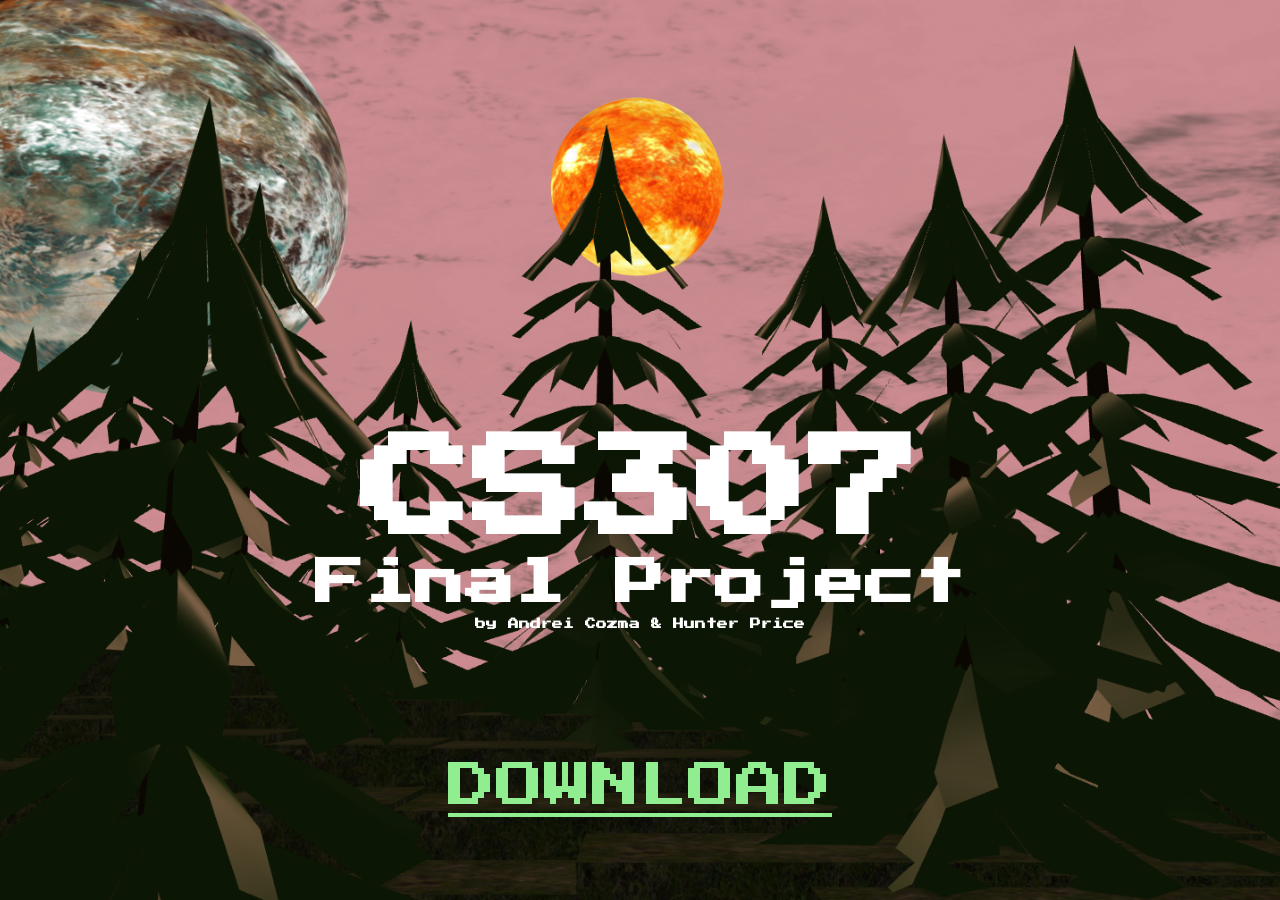
==== docs/index.html @ 25d2a36f "Added docs folder" ====
<!DOCTYPE html>
<html lang="en">
<head>
    <meta charset="UTF-8">
    <title>CS307 Final Project</title>
    <link rel="stylesheet" type="text/css"  href="styles.css">
    <link href="https://fonts.googleapis.com/css2?family=Press+Start+2P&display=swap" rel="stylesheet">
</head>
<body>
<div id="frontSection">
    <h1 class="header">CS307</h1>
    <h2>Final Project</h2>
    <h3>by Andrei Cozma & Hunter Price</h3>
    <a id="btn" href="download.html">DOWNLOAD</a>
</div>


</body>
</html>
---- docs/styles.css ----
#frontSection{
    position: absolute;
    text-align: center;
    left:0;
    right:0;
    bottom: 10%;
}
#frontSection h2{
    font-size: 5.5vmin;
}
#frontSection h3{
    font-size: 1.2vmin;
    margin-bottom: 10%;
}
#frontSection *{
    padding: 5px;
    margin:0;
}

.header{
    font-size: 7em;
}

a{
    color: lightgreen;
    font-size: 3em;
    cursor: pointer;
}

#downloadSection{
    position: absolute;
    left: 0;
    right:0;
    bottom:10%;
}

#downloadSection a{
    display: block;
    background-color:lightgreen;
    color: black;
    padding: 1em;
    font-size: 1.2em;
    margin:auto;
    margin-top:1em;
    width:20em;
}

#homeBtn{
    width: 5em;
    text-decoration: none;
}

html,body{
    background-image: url("img.png");
    background-size: cover;
    background-attachment: fixed;
    background-position: center;
    font-family: 'Press Start 2P', cursive;
    color: white;
    text-align: center;
}
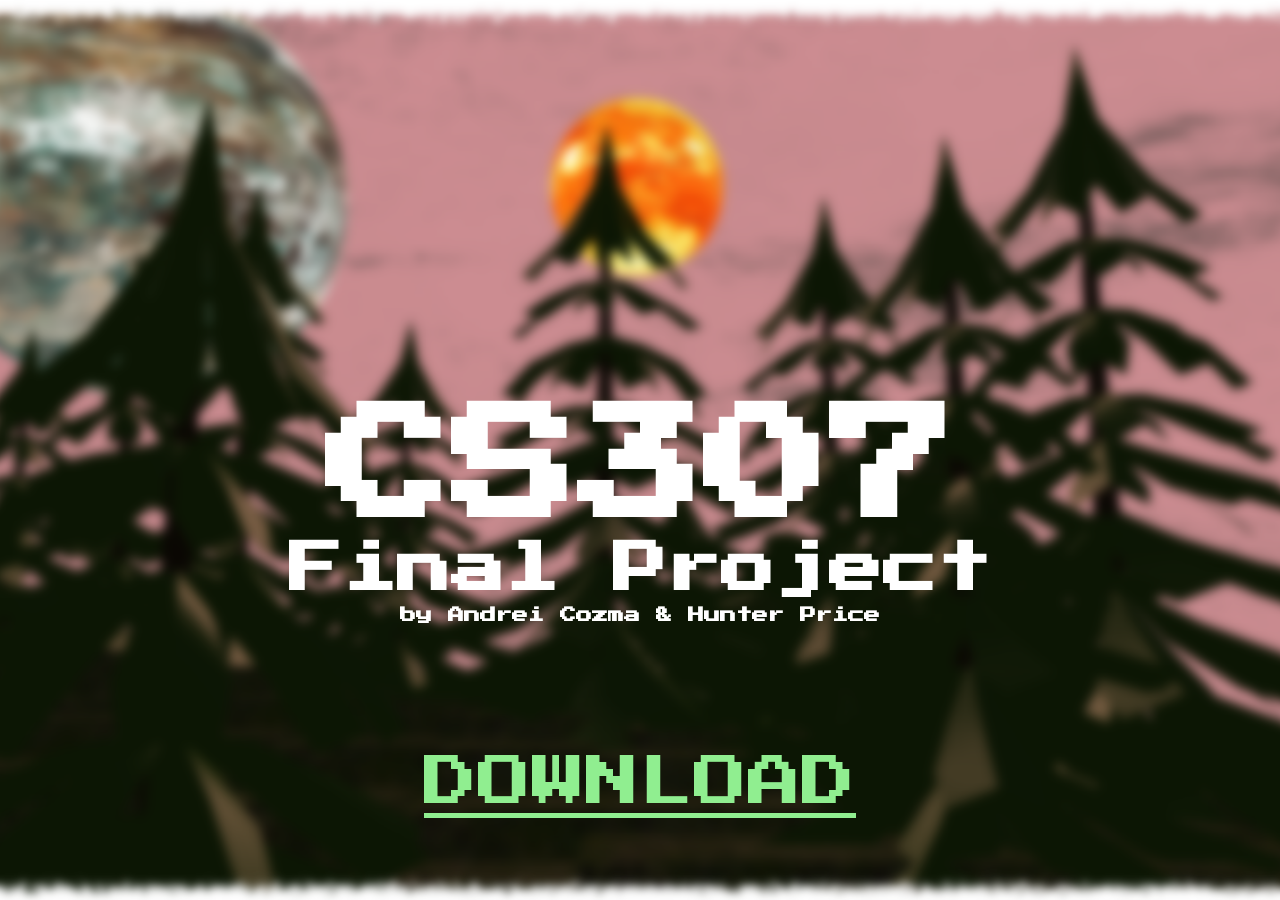
==== commit adec89f3: "updated webpage sources" ====
--- a/docs/index.html
+++ b/docs/index.html
@@ -5,13 +5,14 @@
     <title>CS307 Final Project</title>
     <link rel="stylesheet" type="text/css"  href="styles.css">
     <link href="https://fonts.googleapis.com/css2?family=Press+Start+2P&display=swap" rel="stylesheet">
+    <meta name="viewport" content="width=device-width, initial-scale=1">
 </head>
 <body>
 <div id="frontSection">
-    <h1 class="header">CS307</h1>
+    <h1>CS307</h1>
     <h2>Final Project</h2>
     <h3>by Andrei Cozma & Hunter Price</h3>
-    <a id="btn" href="download.html">DOWNLOAD</a>
+    <a id="downloadBtn" href="download.html">DOWNLOAD</a>
 </div>
 
 
--- a/docs/styles.css
+++ b/docs/styles.css
@@ -6,25 +6,31 @@
     right:0;
     bottom: 10%;
 }
+#frontSection h1{
+    font-size:14vmin;
+}
 #frontSection h2{
-    font-size: 5.5vmin;
+    font-size: 6vmin;
 }
 #frontSection h3{
-    font-size: 1.2vmin;
+    font-size: 1.8vmin;
     margin-bottom: 10%;
 }
 #frontSection *{
     padding: 5px;
     margin:0;
 }
+#downloadBtn{
+    font-size: 6vmin;
+}
 
-.header{
-    font-size: 7em;
+#downloadTitle{
+    font-size: 10vmin;
 }
 
 a{
     color: lightgreen;
-    font-size: 3em;
+    font-size: 6vh;
     cursor: pointer;
 }
 
@@ -39,15 +45,15 @@
     display: block;
     background-color:lightgreen;
     color: black;
-    padding: 1em;
-    font-size: 1.2em;
+    padding: 2em;
+    font-size: 70%;
     margin:auto;
     margin-top:1em;
     width:20em;
 }
 
 #homeBtn{
-    width: 5em;
+    width: 1em;
     text-decoration: none;
 }
 
@@ -59,4 +65,5 @@
     font-family: 'Press Start 2P', cursive;
     color: white;
     text-align: center;
+    overflow: hidden;
 }
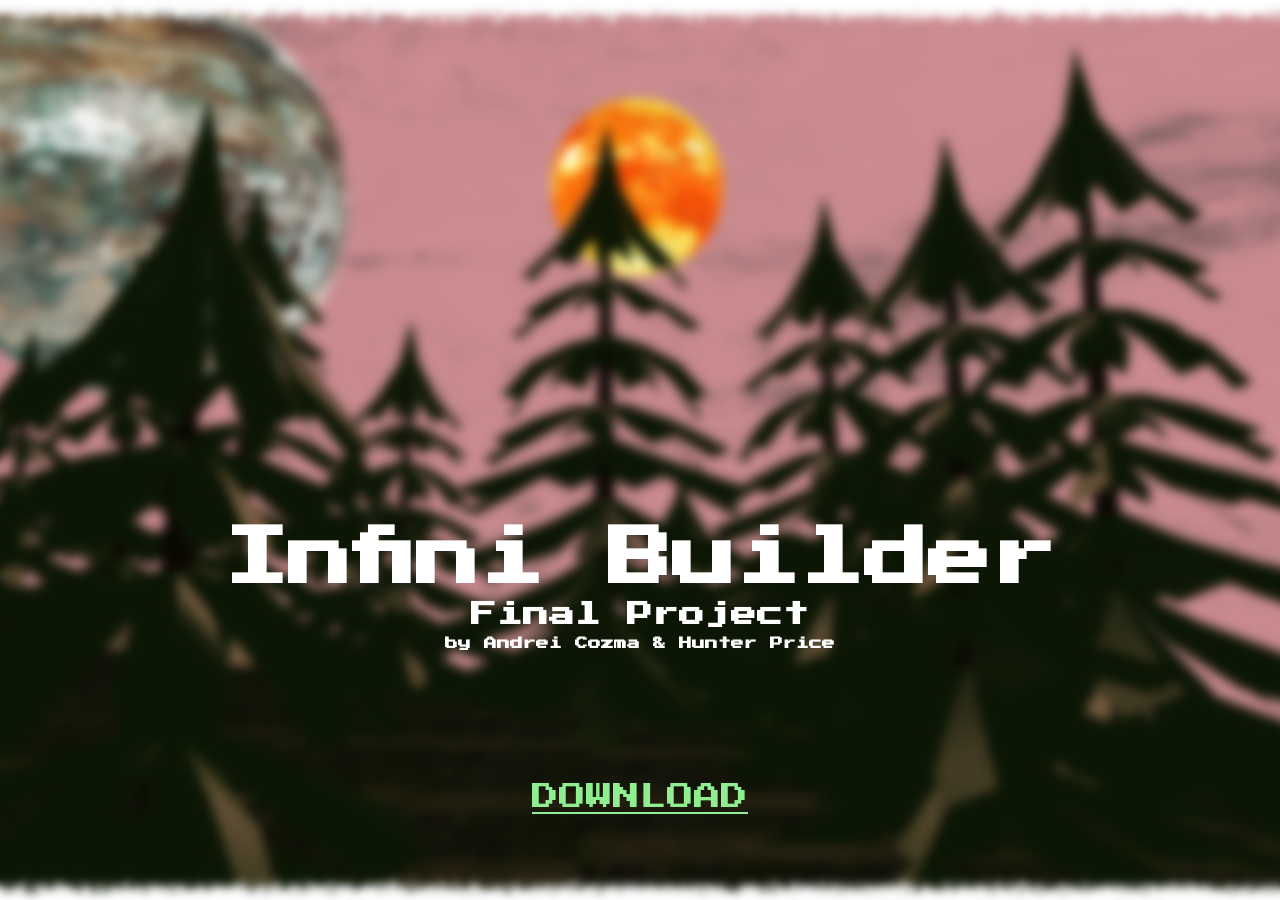
==== commit 76d0fdb2: "Updated docs" ====
--- a/docs/index.html
+++ b/docs/index.html
@@ -1,20 +1,34 @@
 <!DOCTYPE html>
 <html lang="en">
+
 <head>
+    <!-- Global site tag (gtag.js) - Google Analytics -->
+    <script async src="https://www.googletagmanager.com/gtag/js?id=UA-83856517-4"></script>
+    <script>
+        window.dataLayer = window.dataLayer || [];
+
+        function gtag() {
+            dataLayer.push(arguments);
+        }
+        gtag('js', new Date());
+
+        gtag('config', 'UA-83856517-4');
+    </script>
     <meta charset="UTF-8">
-    <title>CS307 Final Project</title>
-    <link rel="stylesheet" type="text/css"  href="styles.css">
+    <title>InfiniBuilder</title>
+    <link href="styles.css" rel="stylesheet" type="text/css">
     <link href="https://fonts.googleapis.com/css2?family=Press+Start+2P&display=swap" rel="stylesheet">
-    <meta name="viewport" content="width=device-width, initial-scale=1">
+    <meta content="width=device-width, initial-scale=1" name="viewport">
 </head>
+
 <body>
-<div id="frontSection">
-    <h1>CS307</h1>
-    <h2>Final Project</h2>
-    <h3>by Andrei Cozma & Hunter Price</h3>
-    <a id="downloadBtn" href="download.html">DOWNLOAD</a>
-</div>
-
+    <div id="frontSection">
+        <h1>Infini Builder</h1>
+        <h2>Final Project</h2>
+        <h3>by Andrei Cozma & Hunter Price</h3>
+        <a href="download.html" id="downloadBtn">DOWNLOAD</a>
+    </div>
 
 </body>
+
 </html>
--- a/docs/styles.css
+++ b/docs/styles.css
@@ -1,63 +1,69 @@
 
-#frontSection{
+#frontSection {
     position: absolute;
     text-align: center;
-    left:0;
-    right:0;
+    left: 0;
+    right: 0;
     bottom: 10%;
 }
-#frontSection h1{
-    font-size:14vmin;
+
+#frontSection h1 {
+    font-size: 5vmax;
 }
-#frontSection h2{
-    font-size: 6vmin;
+
+#frontSection h2 {
+    font-size: 2vmax;
 }
-#frontSection h3{
-    font-size: 1.8vmin;
+
+#frontSection h3 {
+    font-size: 1vmax;
     margin-bottom: 10%;
 }
-#frontSection *{
+
+#frontSection * {
     padding: 5px;
-    margin:0;
-}
-#downloadBtn{
-    font-size: 6vmin;
+    margin: 0;
 }
 
-#downloadTitle{
-    font-size: 10vmin;
+#downloadBtn {
+    color: lightgreen;
+    font-size: 3vh;
 }
 
-a{
-    color: lightgreen;
-    font-size: 6vh;
+#downloadTitle {
+    font-size: 5vh;
+    text-decoration: underline;
+}
+
+a {
     cursor: pointer;
 }
 
-#downloadSection{
+#downloadSection {
     position: absolute;
     left: 0;
-    right:0;
-    bottom:10%;
+    right: 0;
+    bottom: 10%;
 }
 
-#downloadSection a{
+#downloadSection a {
     display: block;
-    background-color:lightgreen;
+    background-color: white;
     color: black;
-    padding: 2em;
+    padding: 1.4em;
     font-size: 70%;
-    margin:auto;
-    margin-top:1em;
-    width:20em;
+    margin: auto;
+    margin-top: 1em;
+    width: 20em;
+    border-radius: .5em;
 }
 
-#homeBtn{
+#homeBtn {
     width: 1em;
     text-decoration: none;
 }
 
-html,body{
+html, body {
     background-image: url("img.png");
     background-size: cover;
     background-attachment: fixed;
@@ -66,4 +72,16 @@
     color: white;
     text-align: center;
     overflow: hidden;
-}+}
+
+iframe{
+    width: 64vmin;
+    height: 36vmin;
+}
+
+@media (max-aspect-ratio: 3/4) {
+    iframe{
+        width: 100%;
+        height: 30vh;
+    }
+}
